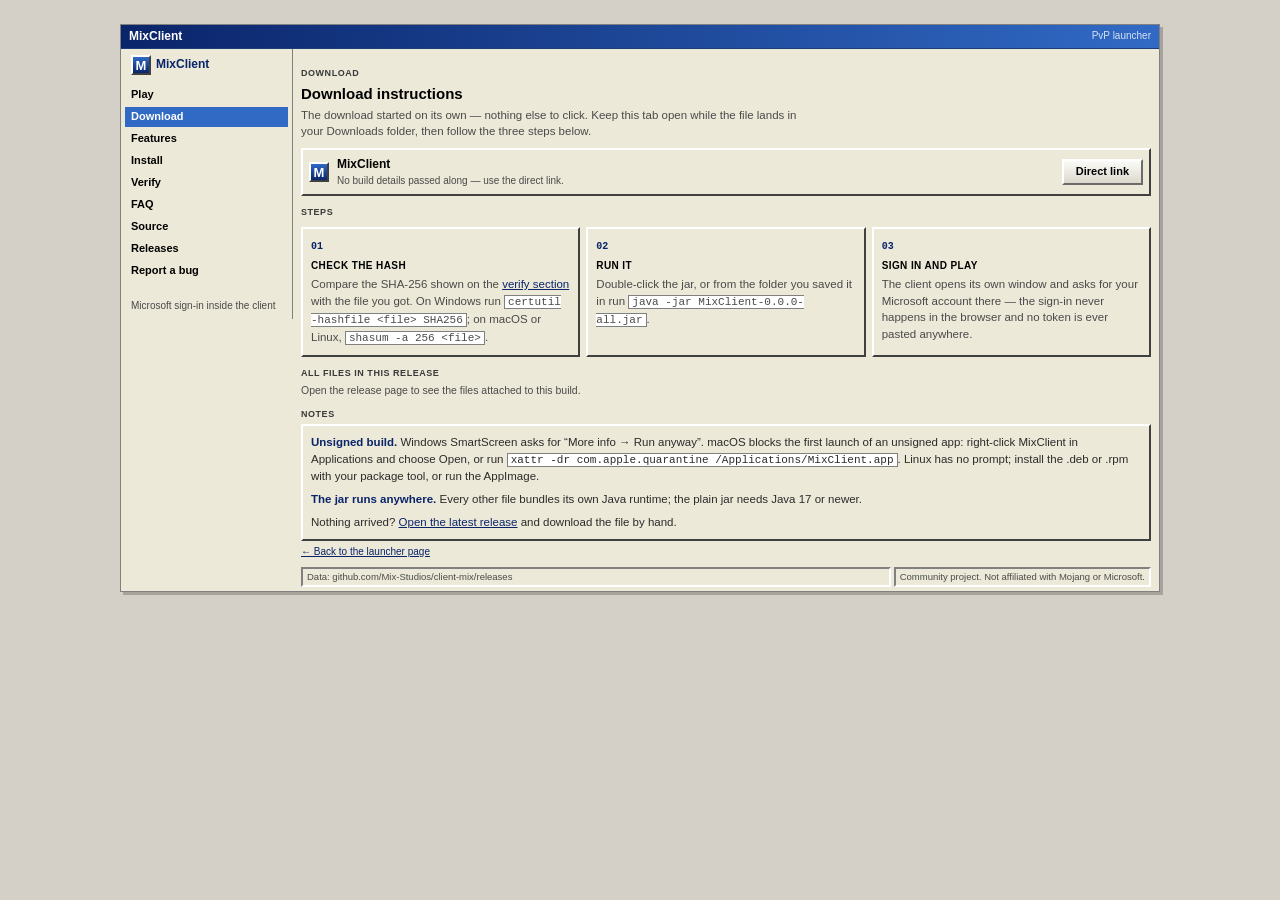
==== download.html @ 9d59a591 "Let Mac users choose Apple silicon or Intel before downloading. The two mac disk images were only di" ====
<!DOCTYPE html>
<html lang="en">
<head>
<meta charset="utf-8">
<meta name="viewport" content="width=device-width, initial-scale=1">
<title>Download instructions — Mix Client</title>
<meta name="description" content="What to do with the Mix Client download: check the SHA-256, run the installer or jar, and sign in with Microsoft inside the client.">
<meta name="theme-color" content="#0A246A">
<link rel="icon" href="data:image/svg+xml,%3Csvg xmlns='http://www.w3.org/2000/svg' viewBox='0 0 32 32'%3E%3Cdefs%3E%3ClinearGradient id='g' x1='0' y1='0' x2='0' y2='1'%3E%3Cstop offset='0' stop-color='%23316AC5'/%3E%3Cstop offset='1' stop-color='%230A246A'/%3E%3C/linearGradient%3E%3C/defs%3E%3Crect width='32' height='32' fill='%23ECE9D8'/%3E%3Crect x='2' y='2' width='28' height='28' fill='url(%23g)'/%3E%3Ctext x='16' y='23' font-family='Tahoma,Verdana,sans-serif' font-size='18' font-weight='bold' fill='%23fff' text-anchor='middle'%3EM%3C/text%3E%3C/svg%3E">
<link rel="stylesheet" href="styles.css">
</head>
<body>

<div class="app" id="top">

  <div class="titlebar">
    <span class="titlebar-title" data-titlebar-title>MixClient</span>
    <span class="titlebar-hint">PvP launcher</span>
  </div>

  <div class="body">

    <aside class="sidebar">
      <a class="brand" href="index.html">
        <span class="logo" aria-hidden="true">M</span>
        <span class="brand-name">MixClient</span>
      </a>

      <nav class="nav" aria-label="Main">
        <a class="nav-item" href="index.html#play">Play</a>
        <a class="nav-item is-active" href="download.html">Download</a>
        <a class="nav-item" href="index.html#features">Features</a>
        <a class="nav-item" href="index.html#install">Install</a>
        <a class="nav-item" href="index.html#verify">Verify</a>
        <a class="nav-item" href="index.html#faq">FAQ</a>
        <a class="nav-item" href="https://github.com/Mix-Studios/Mix-Client" target="_blank" rel="noopener">Source</a>
        <a class="nav-item" href="https://github.com/Mix-Studios/client-mix/releases" target="_blank" rel="noopener">Releases</a>
        <a class="nav-item" href="https://github.com/Mix-Studios/Mix-Client/issues" target="_blank" rel="noopener">Report a bug</a>
      </nav>

      <div class="sidebar-foot">
        <span>Microsoft sign-in inside the client</span>
        <span data-sidebar-version></span>
      </div>
    </aside>

    <main class="content">

      <section class="section section--first">
        <p class="group-label">DOWNLOAD</p>
        <h1 class="section-title">Download instructions</h1>
        <p class="section-sub">
          The download started on its own — nothing else to click. Keep this tab open while the file lands in your
          Downloads folder, then follow the three steps below.
        </p>

        <div class="build-card">
          <span class="logo logo--sm" aria-hidden="true">M</span>
          <div class="build-info">
            <span class="build-head">
              <span class="build-name" data-file>MixClient</span>
              <span class="build-kind" data-build-kind hidden>RELEASE BUILD</span>
            </span>
            <span class="build-detail" data-detail>Starting the transfer…</span>
          </div>
          <a class="btn" data-direct href="https://github.com/Mix-Studios/client-mix/releases/latest"
             target="_blank" rel="noopener">Direct link</a>
        </div>

        <div class="mac-choice" data-mac-switch hidden>
          <p class="group-label">WHICH MAC?</p>
          <div class="seg" data-mac-buttons></div>
          <p class="play-note">Apple silicon is M1 and later; older Macs take the Intel build.</p>
        </div>

        <p class="group-label">STEPS</p>
        <div class="steps">
          <div class="step">
            <span class="step-num">01</span>
            <h3>CHECK THE HASH</h3>
            <p>
              Compare the SHA-256 shown on the <a href="index.html#verify">verify section</a> with the file you got.
              On Windows run <code class="inline-code">certutil -hashfile &lt;file&gt; SHA256</code>; on macOS or
              Linux, <code class="inline-code">shasum -a 256 &lt;file&gt;</code>.
            </p>
          </div>
          <div class="step">
            <span class="step-num">02</span>
            <h3>RUN IT</h3>
            <p data-run>Double-click the jar, or from the folder you saved it in run
              <code class="inline-code">java -jar <span data-cmd>MixClient-0.0.0-all.jar</span></code>.</p>
          </div>
          <div class="step">
            <span class="step-num">03</span>
            <h3>SIGN IN AND PLAY</h3>
            <p>
              The client opens its own window and asks for your Microsoft account there — the sign-in never happens
              in the browser and no token is ever pasted anywhere.
            </p>
          </div>
        </div>

        <p class="group-label">ALL FILES IN THIS RELEASE</p>
        <div class="platforms" data-files></div>

        <p class="group-label">NOTES</p>
        <div class="notice">
          <p><strong>Unsigned build.</strong> Windows SmartScreen asks for “More info → Run anyway”. macOS blocks the
            first launch of an unsigned app: right-click MixClient in Applications and choose Open, or run
            <code class="inline-code">xattr -dr com.apple.quarantine /Applications/MixClient.app</code>. Linux has no
            prompt; install the .deb or .rpm with your package tool, or run the AppImage.</p>
          <p><strong>The jar runs anywhere.</strong> Every other file bundles its own Java runtime; the plain jar
            needs Java 17 or newer.</p>
          <p>Nothing arrived? <a data-direct href="https://github.com/Mix-Studios/client-mix/releases/latest"
             target="_blank" rel="noopener">Open the latest release</a> and download the file by hand.</p>
        </div>

        <p class="play-note"><a href="index.html#play">← Back to the launcher page</a></p>
      </section>

      <div class="statusbar">
        <span class="statusbar-panel">Data: github.com/Mix-Studios/client-mix/releases</span>
        <span class="statusbar-panel statusbar-panel--end">Community project. Not affiliated with Mojang or Microsoft.</span>
      </div>
    </main>
  </div>
</div>

<script>
  // The download page is static; the play screen passes the resolved file, the
  // release kind and every platform file in the query string.
  (() => {
    const RELEASES_REPO = "Mix-Studios/client-mix";

    const LABELS = {
      windows: ["WINDOWS", "Windows 10 / 11 installer"],
      "mac-arm": ["MACOS · APPLE SILICON", "M-series Macs"],
      "mac-intel": ["MACOS · INTEL", "Intel Macs"],
      linux: ["LINUX", "DEB, RPM or AppImage"],
      jar: ["ANY OS · JAR", "Needs Java 17 or newer"],
    };

    const params = new URLSearchParams(window.location.search);
    const file = params.get("file");
    const size = Number(params.get("size") || 0);
    const version = params.get("version");
    const tag = params.get("tag");
    const kind = params.get("kind");
    const platform = params.get("platform");
    const files = params.get("files");

    const fileEl = document.querySelector("[data-file]");
    const detailEl = document.querySelector("[data-detail]");
    const cmdEl = document.querySelector("[data-cmd]");
    const runEl = document.querySelector("[data-run]");
    const kindEl = document.querySelector("[data-build-kind]");
    const filesEl = document.querySelector("[data-files]");

    const escapeHtml = (value) => String(value == null ? "" : value).replace(/[&<>"']/g, (ch) => ({
      "&": "&amp;", "<": "&lt;", ">": "&gt;", '"': "&quot;", "'": "&#39;",
    }[ch]));

    const sizeText = (bytes) => {
      if (!bytes || bytes < 0) return "";
      const mb = bytes / (1024 * 1024);
      return mb >= 1024 ? `${(mb / 1024).toFixed(1)} GB` : `${mb < 10 ? mb.toFixed(1) : Math.round(mb)} MB`;
    };

    const assetUrl = (name) => tag
      ? `https://github.com/${RELEASES_REPO}/releases/download/${encodeURIComponent(tag)}/${encodeURIComponent(name)}`
      : `https://github.com/${RELEASES_REPO}/releases/latest`;

    // The title bar and sidebar footer name the release this download belongs to.
    const bareVersion = version ? String(version).replace(/^v/i, "") : "";
    const titlebarEl = document.querySelector("[data-titlebar-title]");
    const sidebarVersionEl = document.querySelector("[data-sidebar-version]");
    if (titlebarEl) titlebarEl.textContent = bareVersion ? `MixClient ${bareVersion}` : "MixClient";
    if (sidebarVersionEl) {
      const tag = version ? String(version) : "";
      sidebarVersionEl.textContent = /^v/i.test(tag) ? tag : (/^\d/.test(tag) ? `v${tag}` : tag);
    }

    if (kindEl && (kind === "test" || kind === "release")) {
      kindEl.hidden = false;
      kindEl.dataset.kind = kind;
      kindEl.textContent = kind === "test" ? "TEST BUILD" : "RELEASE BUILD";
    }

    const macSwitchEl = document.querySelector("[data-mac-switch]");
    const macButtonsEl = document.querySelector("[data-mac-buttons]");
    const ARCH_LABELS = { "mac-arm": "APPLE SILICON", "mac-intel": "INTEL" };

    // Every platform file in the same release, with the picked one highlighted.
    const entries = String(files || "")
      .split("|")
      .map((part) => part.split(":"))
      .filter((parts) => parts.length === 3 && parts[2])
      .map(([id, bytes, name]) => ({ id, size: Number(bytes) || 0, name }));

    let current = file ? { id: platform, size, name: file } : null;

    // Step 02 has to match what was actually downloaded.
    function setRunHint(name) {
      if (!runEl) return;

      if (/\.jar$/i.test(name)) {
        runEl.innerHTML = "Double-click the jar, or from the folder you saved it in run " +
          `<code class="inline-code">java -jar ${escapeHtml(name)}</code>.`;
      } else if (/\.(msi|exe)$/i.test(name)) {
        runEl.textContent = "Open the installer and let it finish. Windows SmartScreen asks for More info → Run anyway the first time.";
      } else if (/\.dmg$/i.test(name)) {
        runEl.textContent = "Open the disk image and drag MixClient to Applications. The first launch is blocked because the app is unsigned: right-click it in Applications and choose Open.";
      } else if (/\.(deb|rpm)$/i.test(name)) {
        runEl.textContent = "Install it with your package tool — `sudo apt install ./<file>` on Debian/Ubuntu, `sudo dnf install <file>` on Fedora — or double-click it in your file manager.";
      } else if (/\.appimage$/i.test(name)) {
        runEl.textContent = "Make it executable (chmod +x <file>), then run it.";
      }
    }

    function highlightCards() {
      document.querySelectorAll("[data-files] .platform").forEach((card) => {
        card.classList.toggle("is-current", Boolean(current) && card.dataset.arch === current.id);
      });
    }

    function applyFile(entry) {
      if (!entry) return;
      current = entry;

      const parts = [version, entry.size > 0 ? sizeText(entry.size) : "", "in your Downloads folder"];
      if (fileEl) fileEl.textContent = entry.name;
      if (detailEl) detailEl.textContent = parts.filter(Boolean).join(" · ");
      if (cmdEl) cmdEl.textContent = entry.name;

      document.querySelectorAll("[data-direct]").forEach((el) => {
        el.href = assetUrl(entry.name);
        el.title = `Release file · ${entry.name}`;
      });

      setRunHint(entry.name);
      highlightCards();
      renderMacSwitch();
    }

    // Macs ship one disk image per architecture, so the page offers the choice
    // instead of guessing; picking one also starts that download.
    function renderMacSwitch() {
      if (!macSwitchEl || !macButtonsEl) return;

      const mac = entries.filter((entry) => entry.id === "mac-arm" || entry.id === "mac-intel");
      const onMac = Boolean(current && current.id && current.id.indexOf("mac-") === 0);

      if (!onMac || mac.length < 2) {
        macSwitchEl.hidden = true;
        macButtonsEl.textContent = "";
        return;
      }

      macSwitchEl.hidden = false;
      macButtonsEl.textContent = "";

      mac.forEach((entry) => {
        const chosen = current.id === entry.id;
        const btn = document.createElement("button");
        btn.type = "button";
        btn.className = "btn" + (chosen ? " is-current" : "");
        btn.dataset.arch = entry.id;
        btn.setAttribute("aria-pressed", String(chosen));
        btn.title = entry.name;
        btn.textContent = `${ARCH_LABELS[entry.id]} · ${sizeText(entry.size) || "size unknown"}`;

        btn.addEventListener("click", () => {
          applyFile(entry);
          if (chosen) return;

          const link = document.createElement("a");
          link.href = assetUrl(entry.name);
          link.rel = "noopener";
          link.style.display = "none";
          document.body.appendChild(link);
          link.click();
          link.remove();
        });

        macButtonsEl.appendChild(btn);
      });
    }

    if (filesEl) {
      if (!entries.length) {
        const empty = document.createElement("p");
        empty.className = "platforms-empty";
        empty.textContent = "Open the release page to see the files attached to this build.";
        filesEl.appendChild(empty);
      }

      entries.forEach((entry) => {
        const [label, note] = LABELS[entry.id] || [entry.id.toUpperCase(), ""];
        const card = document.createElement("a");
        card.className = "platform";
        card.dataset.arch = entry.id;
        card.href = assetUrl(entry.name);
        card.title = `${entry.name}${entry.size ? ` · ${sizeText(entry.size)}` : ""}`;
        card.innerHTML =
          `<span class="platform-name">${escapeHtml(label)}</span>` +
          `<span class="platform-meta">${escapeHtml(note)}</span>` +
          `<span class="platform-file">${escapeHtml(entry.name)}` +
          `${entry.size ? ` · ${escapeHtml(sizeText(entry.size))}` : ""}</span>`;
        filesEl.appendChild(card);
      });
    }

    if (current) {
      applyFile(current);
    } else if (detailEl) {
      detailEl.textContent = "No build details passed along — use the direct link.";
    }
    renderMacSwitch();
  })();
</script>

</body>
</html>
---- styles.css ----
/* MixClient site, styled as the launcher itself: 2007 Windows, grey faces,
   hard 2px bevels, Tahoma at 11px, square corners. Palette and metrics come
   from Launcher/src/main/java/com/mixclient/launcher/ui/Theme.java. */

:root {
  --bg: #D4D0C8;          /* desktop / window grey */
  --surface: #ECE9D8;     /* dialog face */
  --field: #FFFFFF;       /* text fields, sunken */
  --border: #808080;
  --text: #000000;
  --muted: #4A4A4A;
  --accent: #316AC5;
  --accent-dark: #1C3C78;
  --accent-2: #0A246A;
  --success: #007A00;
  --error: #CC0000;
  --track: #B8B4A8;
  --highlight: #FFFFFF;
  --shadow: #404040;
  --font: Tahoma, "MS Sans Serif", Verdana, Geneva, sans-serif;
  --mono: "Courier New", Courier, "Lucida Console", monospace;
}

* { box-sizing: border-box; }

html { scroll-behavior: smooth; }

body {
  margin: 0;
  background: var(--bg);
  color: var(--text);
  font-family: var(--font);
  font-size: 12px;
  line-height: 1.45;
  -webkit-font-smoothing: antialiased;
}

a { color: var(--accent-2); }
a:hover { color: var(--accent); }
img { max-width: 100%; display: block; }
code, pre { font-family: var(--mono); }

:focus-visible { outline: 1px dotted #000; outline-offset: 1px; }

/* ---------- window ---------- */

.app {
  max-width: 1040px;
  margin: 24px auto 32px;
  background: var(--surface);
  border: 1px solid var(--border);
  box-shadow: 3px 3px 0 rgba(0, 0, 0, 0.22);
}

.titlebar {
  display: flex;
  align-items: center;
  justify-content: space-between;
  gap: 12px;
  height: 24px;
  padding: 0 8px;
  background: linear-gradient(90deg, var(--accent-2), var(--accent));
  border-bottom: 1px solid var(--accent-dark);
  color: #fff;
  font-size: 12px;
  font-weight: bold;
}

.titlebar-hint { color: #D8E2F5; font-size: 10px; font-weight: normal; }

.body {
  display: grid;
  grid-template-columns: 172px minmax(0, 1fr);
  align-items: start;
}

/* ---------- sidebar ---------- */

.sidebar {
  position: sticky;
  top: 0;
  align-self: start;
  display: flex;
  flex-direction: column;
  gap: 2px;
  max-height: 100vh;
  padding: 6px 4px;
  overflow-y: auto;
  background: var(--surface);
  border-right: 1px solid var(--border);
}

.brand {
  display: flex;
  align-items: center;
  gap: 5px;
  padding: 0 6px 8px;
  text-decoration: none;
}
.brand:hover { color: inherit; }

.logo {
  display: grid;
  place-items: center;
  width: 20px;
  height: 20px;
  flex: none;
  background: linear-gradient(var(--accent), var(--accent-2));
  border: 2px solid;
  border-color: var(--highlight) var(--shadow) var(--shadow) var(--highlight);
  color: #fff;
  font-size: 13px;
  font-weight: bold;
  line-height: 1;
}
.logo--sm { width: 20px; height: 20px; }
.logo--lg { width: 26px; height: 26px; font-size: 16px; }

.brand-name { color: var(--accent-2); font-size: 12px; font-weight: bold; }

.nav { display: flex; flex-direction: column; gap: 2px; }

.nav-item {
  display: block;
  padding: 2px 6px;
  color: var(--text);
  font-size: 11px;
  font-weight: bold;
  text-decoration: none;
  cursor: pointer;
}
.nav-item:hover { background: #F7F5EC; color: var(--text); }
.nav-item.is-active { background: var(--accent); color: #fff; }

.sidebar-foot {
  margin-top: 10px;
  padding: 6px 6px 0;
  color: var(--muted);
  font-size: 10px;
  line-height: 1.5;
}
.sidebar-foot span { display: block; }

/* ---------- content ---------- */

.content {
  min-width: 0;
  display: flex;
  flex-direction: column;
  padding: 8px 8px 4px;
}

.group-label {
  margin: 10px 0 3px;
  color: #3A3A3A;
  font-size: 9px;
  font-weight: bold;
  letter-spacing: 0.06em;
}

/* ---------- play screen ---------- */

.play-head { display: flex; align-items: center; gap: 6px; }

.play-title {
  margin: 0;
  color: var(--accent-2);
  font-size: 15px;
  font-weight: bold;
  letter-spacing: 0;
  line-height: 1.1;
}

.play-sub { margin: 0; color: var(--muted); font-size: 10px; }

.build-card {
  display: flex;
  align-items: center;
  gap: 8px;
  padding: 6px;
  background: var(--surface);
  border: 2px solid;
  border-color: var(--highlight) var(--shadow) var(--shadow) var(--highlight);
}

.build-info { flex: 1 1 auto; min-width: 0; display: flex; flex-direction: column; }
.build-head { display: flex; align-items: center; gap: 6px; flex-wrap: wrap; }
.build-name { font-size: 12px; font-weight: bold; }

/* TEST BUILD / RELEASE BUILD, from the release's pre-release flag or tag */
.build-kind {
  flex: none;
  padding: 0 4px;
  background: var(--field);
  border: 1px solid var(--border);
  color: var(--muted);
  font-size: 9px;
  font-weight: bold;
  letter-spacing: 0.05em;
  text-transform: uppercase;
}
.build-kind[hidden] { display: none; }
.build-kind[data-kind="release"] { background: #DDEBDD; border-color: #5C8C5C; color: #0B5C0B; }
.build-kind[data-kind="test"] { background: #F4E8C6; border-color: #A38B45; color: #6B4E00; }
.build-detail {
  color: var(--muted);
  font-size: 10px;
  overflow-wrap: anywhere;
}

.version-row { display: flex; align-items: center; gap: 4px; }

.field.combo {
  display: inline-flex;
  align-items: center;
  justify-content: space-between;
  gap: 6px;
  width: 180px;
  height: 22px;
  padding: 0 2px 0 4px;
  background: var(--field);
  border: 2px solid;
  border-color: var(--border) var(--highlight) var(--highlight) var(--border);
  color: var(--text);
  font-size: 11px;
  white-space: nowrap;
  overflow: hidden;
}
.field.combo[hidden] { display: none; }
.field.combo::after {
  content: "▾";
  display: grid;
  place-items: center;
  width: 15px;
  height: 16px;
  flex: none;
  background: linear-gradient(#F7F6F1, #DCD8CC);
  border: 2px solid;
  border-color: var(--highlight) #6B6B6B #6B6B6B var(--highlight);
  font-size: 9px;
  line-height: 1;
}

.status-line {
  margin: 6px 0 0;
  min-height: 14px;
  color: var(--muted);
  font-size: 10px;
}

.play-note { margin: 4px 0 0; color: var(--muted); font-size: 10px; }

/* Apple silicon / Intel choice, only shown on Macs when the release has both */
.mac-choice { margin-top: 8px; }
.mac-choice[hidden] { display: none; }

.seg { display: flex; flex-wrap: wrap; gap: 4px; }
.seg .btn.is-current {
  background: linear-gradient(var(--accent), var(--accent-dark));
  border-color: #7FA6DD var(--accent-2) var(--accent-2) #7FA6DD;
  color: #fff;
}
.seg .btn.is-current:hover { background: linear-gradient(#3F7AD4, #24509A); color: #fff; }

/* one card per platform file attached to the release */
.platforms {
  display: grid;
  grid-template-columns: repeat(auto-fit, minmax(190px, 1fr));
  gap: 6px;
}

.platform {
  display: flex;
  flex-direction: column;
  gap: 1px;
  padding: 6px 8px;
  background: var(--surface);
  border: 2px solid;
  border-color: var(--highlight) var(--shadow) var(--shadow) var(--highlight);
  text-decoration: none;
}
.platform:hover { background: #F7F5EC; color: var(--accent-2); }
.platform.is-current { background: #E9EEF8; border-color: var(--accent) var(--accent-dark) var(--accent-dark) var(--accent); }
.platform.is-current .platform-name::after { content: " · SELECTED"; }
.platform-name { color: var(--accent-2); font-size: 10px; font-weight: bold; letter-spacing: 0.04em; }
.platform-meta { color: var(--muted); font-size: 10px; }
.platform-file { color: #2B2B2B; font-family: var(--mono); font-size: 9.5px; overflow-wrap: anywhere; }
.platforms-empty { margin: 0; color: var(--muted); font-size: 10.5px; }

/* ---------- buttons ---------- */

.btn {
  display: inline-flex;
  align-items: center;
  justify-content: center;
  gap: 6px;
  min-height: 22px;
  padding: 3px 12px;
  background: linear-gradient(#FBFBF7, #DCD8CC);
  border: 2px solid;
  border-color: var(--highlight) #6B6B6B #6B6B6B var(--highlight);
  color: var(--text);
  font-family: var(--font);
  font-size: 11px;
  font-weight: bold;
  text-decoration: none;
  white-space: nowrap;
  cursor: pointer;
}
.btn:hover { background: linear-gradient(#FFFFFF, #E6E2D6); color: var(--text); }
.btn:active {
  background: #DCD8CC;
  border-color: #6B6B6B var(--highlight) var(--highlight) #6B6B6B;
}

.btn-primary {
  background: linear-gradient(var(--accent), var(--accent-dark));
  border-color: #7FA6DD var(--accent-2) var(--accent-2) #7FA6DD;
  color: #fff;
}
.btn-primary:hover { background: linear-gradient(#3F7AD4, #24509A); color: #fff; }
.btn-primary:active { background: var(--accent-dark); }

.btn-play {
  width: 100%;
  min-height: 32px;
  margin-top: 12px;
  font-size: 12px;
  letter-spacing: 0.02em;
  text-transform: uppercase;
}

.btn-primary--wide { padding: 5px 22px; font-size: 12px; }

.btn:disabled,
.btn[aria-disabled="true"] {
  background: linear-gradient(#E6E3DA, #D4D0C6);
  border-color: var(--highlight) #A8A8A8 #A8A8A8 var(--highlight);
  color: #8C8C8C;
  cursor: default;
}

/* The download buttons get an inset focus ring when a release is resolved. */
.btn-play[data-state="empty"] {
  background: linear-gradient(#E6E3DA, #D4D0C6);
  border-color: var(--highlight) #A8A8A8 #A8A8A8 var(--highlight);
  color: var(--muted);
}

/* ---------- highlight strip ---------- */

.highlights {
  display: grid;
  grid-template-columns: repeat(4, 1fr);
  gap: 6px;
  margin-top: 12px;
}

.highlight {
  display: flex;
  flex-direction: column;
  gap: 2px;
  padding: 6px 8px;
  background: var(--surface);
  border: 2px solid;
  border-color: var(--highlight) var(--shadow) var(--shadow) var(--highlight);
  text-decoration: none;
}
.highlight:hover { background: #F7F5EC; }
.highlight strong { font-size: 10px; font-weight: bold; letter-spacing: 0.04em; color: var(--accent-2); }
.highlight small { color: var(--muted); font-size: 10px; }

/* ---------- sections ---------- */

.section { margin-top: 16px; }
.section--first { margin-top: 0; }

.section-title {
  margin: 0;
  font-size: 15px;
  font-weight: bold;
  color: var(--text);
}

.section-sub { margin: 2px 0 8px; max-width: 78ch; color: var(--muted); font-size: 11.5px; }

.inline-code {
  padding: 0 3px;
  background: var(--field);
  border: 1px solid var(--border);
  font-size: 11px;
}

.grid-3 {
  display: grid;
  grid-template-columns: repeat(3, 1fr);
  gap: 6px;
}

.card {
  padding: 8px;
  background: var(--surface);
  border: 2px solid;
  border-color: var(--highlight) var(--shadow) var(--shadow) var(--highlight);
}
.card h3 {
  margin: 0 0 4px;
  color: var(--accent-2);
  font-size: 10px;
  font-weight: bold;
  letter-spacing: 0.04em;
}
.card p { margin: 0; font-size: 11.5px; color: #2B2B2B; }

/* ---------- steps ---------- */

.steps {
  display: grid;
  grid-template-columns: repeat(3, 1fr);
  gap: 6px;
  margin-top: 8px;
}

.step {
  padding: 8px;
  background: var(--surface);
  border: 2px solid;
  border-color: var(--highlight) var(--shadow) var(--shadow) var(--highlight);
}
.step-num { color: var(--accent-2); font-family: var(--mono); font-size: 10px; font-weight: bold; }
.step h3 { margin: 4px 0 3px; font-size: 10px; font-weight: bold; letter-spacing: 0.04em; }
.step p { margin: 0; color: var(--muted); font-size: 11.5px; }

/* ---------- verify ---------- */

.verify {
  display: grid;
  grid-template-columns: 1.15fr 1fr;
  gap: 6px;
  align-items: start;
}

.verify-card {
  padding: 8px;
  background: var(--surface);
  border: 2px solid;
  border-color: var(--highlight) var(--shadow) var(--shadow) var(--highlight);
}

.verify-label {
  display: block;
  color: #3A3A3A;
  font-size: 9px;
  font-weight: bold;
  letter-spacing: 0.06em;
  text-transform: uppercase;
}
.verify-sep { padding: 0 6px; color: var(--muted); }

.verify-hash-row { display: flex; align-items: flex-start; gap: 4px; margin: 4px 0 6px; }

.verify-hash {
  flex: 1 1 auto;
  min-height: 22px;
  padding: 3px 4px;
  background: var(--field);
  border: 2px solid;
  border-color: var(--border) var(--highlight) var(--highlight) var(--border);
  color: var(--text);
  font-size: 11px;
  line-height: 1.35;
  word-break: break-all;
  -webkit-user-select: all;
  user-select: all;
}
.verify-hash[data-state="missing"] { color: var(--muted); }

.verify-copy { flex: none; }

.verify-link { display: inline-block; font-size: 10.5px; }

.verify-cmds {
  padding: 8px;
  background: var(--surface);
  border: 2px solid;
  border-color: var(--highlight) var(--shadow) var(--shadow) var(--highlight);
}
.verify-cmds h3 { margin: 0 0 3px; color: var(--accent-2); font-size: 10px; font-weight: bold; letter-spacing: 0.04em; }
.verify-cmds > p { margin: 0; color: var(--muted); font-size: 11px; }

.verify-os {
  margin: 8px 0 2px !important;
  color: #3A3A3A !important;
  font-size: 9px !important;
  font-weight: bold;
  letter-spacing: 0.06em;
  text-transform: uppercase;
}

.verify-cmds pre {
  margin: 0;
  padding: 3px 4px;
  overflow-x: auto;
  background: var(--field);
  border: 2px solid;
  border-color: var(--border) var(--highlight) var(--highlight) var(--border);
}
.verify-cmds code { font-size: 11px; color: #1A1A1A; white-space: pre; }

/* ---------- faq ---------- */

.faq { margin-top: 8px; border-top: 1px solid var(--track); }

.faq details { border-bottom: 1px solid var(--track); }

.faq summary {
  position: relative;
  padding: 5px 24px 5px 6px;
  font-size: 11.5px;
  font-weight: bold;
  cursor: pointer;
  list-style: none;
}
.faq summary:hover { background: #F7F5EC; }
.faq summary::-webkit-details-marker { display: none; }
.faq summary::after {
  content: "+";
  position: absolute;
  right: 6px;
  top: 50%;
  transform: translateY(-50%);
  color: var(--accent-2);
  font-size: 12px;
}
.faq details[open] summary::after { content: "–"; }
.faq p { margin: 0; padding: 0 6px 8px; max-width: 78ch; color: var(--muted); font-size: 11.5px; }

/* ---------- cta ---------- */

.cta {
  margin-top: 16px;
  padding: 10px;
  text-align: center;
  background: var(--surface);
  border: 2px solid;
  border-color: var(--highlight) var(--shadow) var(--shadow) var(--highlight);
}
.cta h2 { margin: 0; font-size: 15px; font-weight: bold; }
.cta p { margin: 2px 0 8px; color: var(--muted); font-size: 11.5px; }

/* ---------- notice ---------- */

.notice {
  padding: 8px;
  background: var(--surface);
  border: 2px solid;
  border-color: var(--highlight) var(--shadow) var(--shadow) var(--highlight);
}
.notice p { margin: 0 0 6px; font-size: 11.5px; color: #2B2B2B; }
.notice p:last-child { margin-bottom: 0; }
.notice strong { color: var(--accent-2); }

/* ---------- status bar ---------- */

.statusbar {
  display: flex;
  gap: 3px;
  margin: 8px 0 0;
}

.statusbar-panel {
  flex: 1 1 auto;
  padding: 1px 4px;
  overflow: hidden;
  background: var(--surface);
  border: 2px solid;
  border-color: var(--border) var(--highlight) var(--highlight) var(--border);
  color: var(--muted);
  font-size: 9.5px;
  text-overflow: ellipsis;
  white-space: nowrap;
}
.statusbar-panel--end { flex: 0 1 auto; }

/* ---------- responsive ---------- */

@media (max-width: 900px) {
  .body { grid-template-columns: 1fr; }
  .sidebar {
    position: static;
    max-height: none;
    border-right: 0;
    border-bottom: 1px solid var(--border);
  }
  .nav { flex-direction: row; flex-wrap: wrap; }
  .grid-3, .steps { grid-template-columns: 1fr; }
  .highlights { grid-template-columns: 1fr 1fr; }
  .verify { grid-template-columns: 1fr; }
}

@media (max-width: 620px) {
  .app { margin: 0; border-left: 0; border-right: 0; box-shadow: none; }
  .content { padding: 8px; }
  .field.combo { width: 100%; }
  .version-row { flex-wrap: wrap; }
  .statusbar { flex-direction: column; }
  .statusbar-panel { white-space: normal; }
}
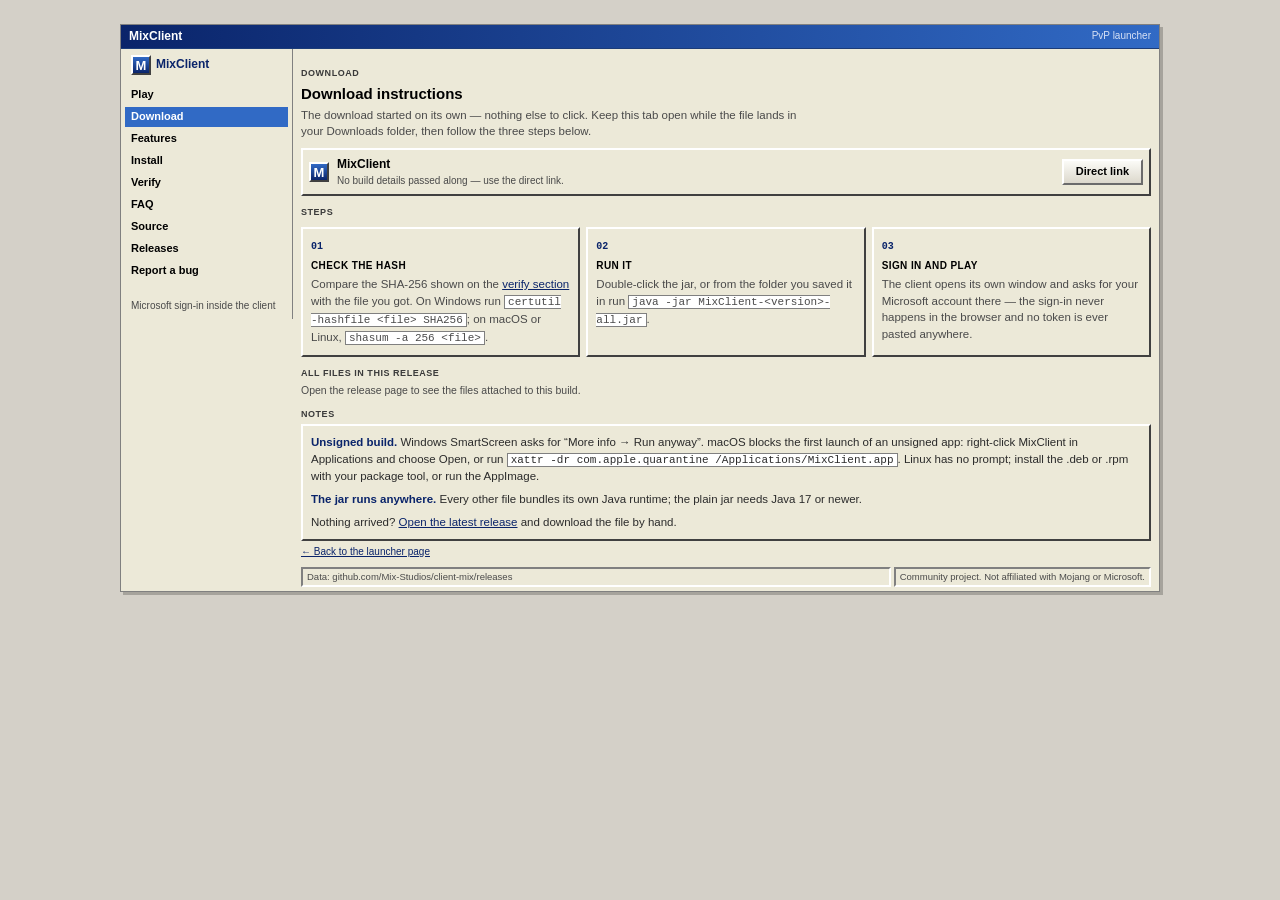
==== commit bb85e527: "Drop the last hardcoded version from the download page markup. The title bar and sidebar footer alre" ====
--- a/download.html
+++ b/download.html
@@ -88,7 +88,7 @@
             <span class="step-num">02</span>
             <h3>RUN IT</h3>
             <p data-run>Double-click the jar, or from the folder you saved it in run
-              <code class="inline-code">java -jar <span data-cmd>MixClient-0.0.0-all.jar</span></code>.</p>
+              <code class="inline-code">java -jar <span data-cmd>MixClient-&lt;version&gt;-all.jar</span></code>.</p>
           </div>
           <div class="step">
             <span class="step-num">03</span>
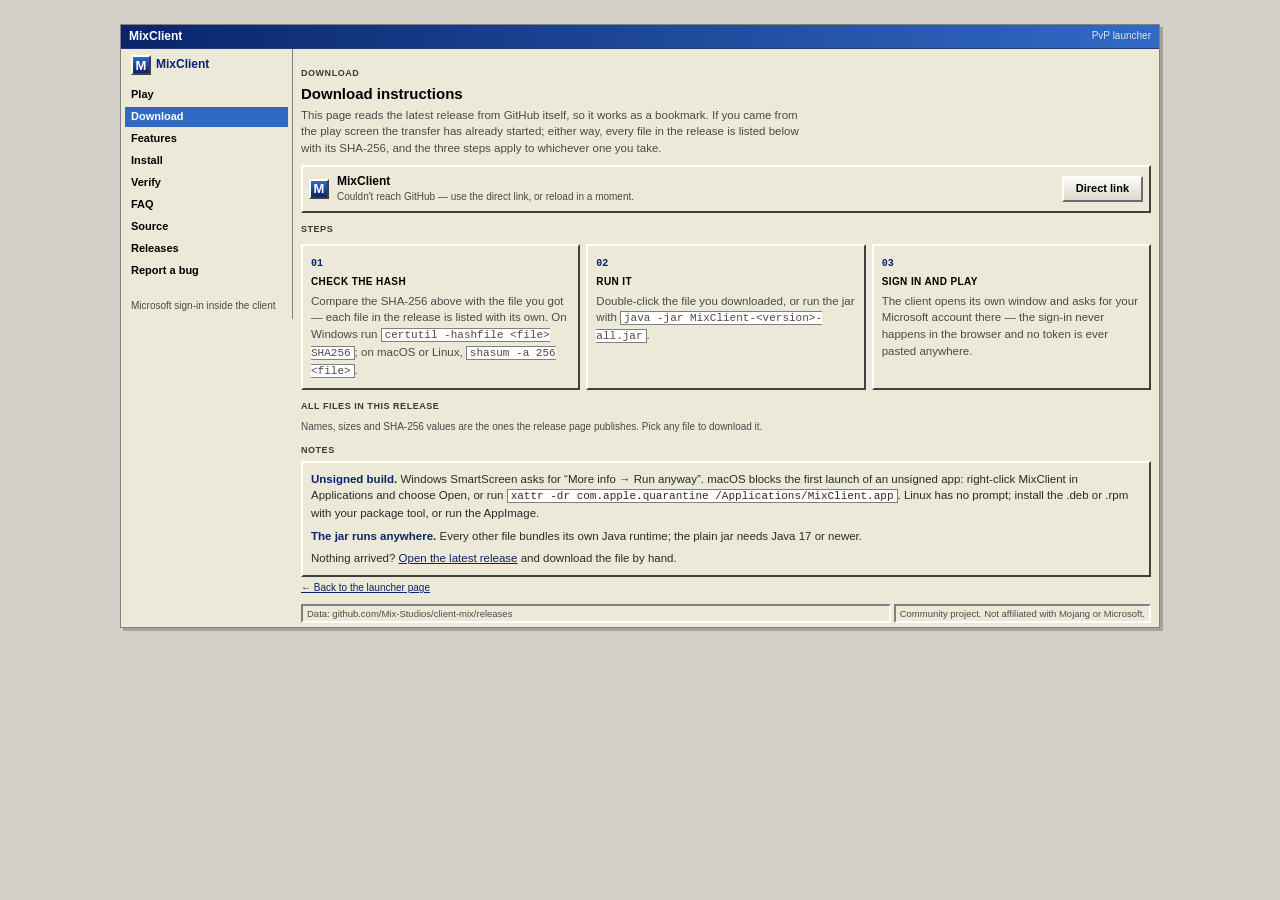
==== commit 7b085c82: "Resolve the release on the instructions page instead of the query string. download.html now reads th" ====
--- a/download.html
+++ b/download.html
@@ -7,6 +7,7 @@
 <meta name="description" content="What to do with the Mix Client download: check the SHA-256, run the installer or jar, and sign in with Microsoft inside the client.">
 <meta name="theme-color" content="#0A246A">
 <link rel="icon" href="data:image/svg+xml,%3Csvg xmlns='http://www.w3.org/2000/svg' viewBox='0 0 32 32'%3E%3Cdefs%3E%3ClinearGradient id='g' x1='0' y1='0' x2='0' y2='1'%3E%3Cstop offset='0' stop-color='%23316AC5'/%3E%3Cstop offset='1' stop-color='%230A246A'/%3E%3C/linearGradient%3E%3C/defs%3E%3Crect width='32' height='32' fill='%23ECE9D8'/%3E%3Crect x='2' y='2' width='28' height='28' fill='url(%23g)'/%3E%3Ctext x='16' y='23' font-family='Tahoma,Verdana,sans-serif' font-size='18' font-weight='bold' fill='%23fff' text-anchor='middle'%3EM%3C/text%3E%3C/svg%3E">
+<link rel="preconnect" href="https://api.github.com">
 <link rel="stylesheet" href="styles.css">
 </head>
 <body>
@@ -50,8 +51,9 @@
         <p class="group-label">DOWNLOAD</p>
         <h1 class="section-title">Download instructions</h1>
         <p class="section-sub">
-          The download started on its own — nothing else to click. Keep this tab open while the file lands in your
-          Downloads folder, then follow the three steps below.
+          This page reads the latest release from GitHub itself, so it works as a bookmark. If you came from the play
+          screen the transfer has already started; either way, every file in the release is listed below with its
+          SHA-256, and the three steps apply to whichever one you take.
         </p>
 
         <div class="build-card">
@@ -61,7 +63,8 @@
               <span class="build-name" data-file>MixClient</span>
               <span class="build-kind" data-build-kind hidden>RELEASE BUILD</span>
             </span>
-            <span class="build-detail" data-detail>Starting the transfer…</span>
+            <span class="build-detail" data-detail>Reading the latest release…</span>
+            <span class="build-hash" data-file-hash hidden></span>
           </div>
           <a class="btn" data-direct href="https://github.com/Mix-Studios/client-mix/releases/latest"
              target="_blank" rel="noopener">Direct link</a>
@@ -79,7 +82,7 @@
             <span class="step-num">01</span>
             <h3>CHECK THE HASH</h3>
             <p>
-              Compare the SHA-256 shown on the <a href="index.html#verify">verify section</a> with the file you got.
+              Compare the SHA-256 above with the file you got — each file in the release is listed with its own.
               On Windows run <code class="inline-code">certutil -hashfile &lt;file&gt; SHA256</code>; on macOS or
               Linux, <code class="inline-code">shasum -a 256 &lt;file&gt;</code>.
             </p>
@@ -87,7 +90,7 @@
           <div class="step">
             <span class="step-num">02</span>
             <h3>RUN IT</h3>
-            <p data-run>Double-click the jar, or from the folder you saved it in run
+            <p data-run>Double-click the file you downloaded, or run the jar with
               <code class="inline-code">java -jar <span data-cmd>MixClient-&lt;version&gt;-all.jar</span></code>.</p>
           </div>
           <div class="step">
@@ -102,6 +105,9 @@
 
         <p class="group-label">ALL FILES IN THIS RELEASE</p>
         <div class="platforms" data-files></div>
+        <p class="play-note">
+          Names, sizes and SHA-256 values are the ones the release page publishes. Pick any file to download it.
+        </p>
 
         <p class="group-label">NOTES</p>
         <div class="notice">
@@ -126,78 +132,67 @@
   </div>
 </div>
 
+<script src="release.js"></script>
 <script>
-  // The download page is static; the play screen passes the resolved file, the
-  // release kind and every platform file in the query string.
+  // This page reads the release page itself, so a shared or bookmarked link
+  // shows the real version, every file and every hash. Query params are only a
+  // hint about which file the play screen just handed to the browser.
   (() => {
-    const RELEASES_REPO = "Mix-Studios/client-mix";
-
-    const LABELS = {
-      windows: ["WINDOWS", "Windows 10 / 11 installer"],
-      "mac-arm": ["MACOS · APPLE SILICON", "M-series Macs"],
-      "mac-intel": ["MACOS · INTEL", "Intel Macs"],
-      linux: ["LINUX", "DEB, RPM or AppImage"],
-      jar: ["ANY OS · JAR", "Needs Java 17 or newer"],
-    };
+    const R = window.MixRelease;
+    if (!R) return;
+
+    const {
+      TARGETS, detectOS, buildKind, versionOf, picksFor, primaryPick, formatSize,
+      escapeHtml, digestOf, assetUrl, readCache, writeCache, resolveRelease,
+    } = R;
+
+    const ARCH_LABELS = { "mac-arm": "APPLE SILICON", "mac-intel": "INTEL" };
+    const OS = detectOS();
 
     const params = new URLSearchParams(window.location.search);
-    const file = params.get("file");
-    const size = Number(params.get("size") || 0);
-    const version = params.get("version");
-    const tag = params.get("tag");
-    const kind = params.get("kind");
-    const platform = params.get("platform");
-    const files = params.get("files");
+    const wantedFile = params.get("file");
+    const wantedPlatform = params.get("platform");
+    const wantedSize = Number(params.get("size") || 0);
+    const hintVersion = params.get("version");
+    const hintTag = params.get("tag");
+    const hintKind = params.get("kind");
 
     const fileEl = document.querySelector("[data-file]");
     const detailEl = document.querySelector("[data-detail]");
+    const hashEl = document.querySelector("[data-file-hash]");
     const cmdEl = document.querySelector("[data-cmd]");
     const runEl = document.querySelector("[data-run]");
     const kindEl = document.querySelector("[data-build-kind]");
     const filesEl = document.querySelector("[data-files]");
-
-    const escapeHtml = (value) => String(value == null ? "" : value).replace(/[&<>"']/g, (ch) => ({
-      "&": "&amp;", "<": "&lt;", ">": "&gt;", '"': "&quot;", "'": "&#39;",
-    }[ch]));
-
-    const sizeText = (bytes) => {
-      if (!bytes || bytes < 0) return "";
-      const mb = bytes / (1024 * 1024);
-      return mb >= 1024 ? `${(mb / 1024).toFixed(1)} GB` : `${mb < 10 ? mb.toFixed(1) : Math.round(mb)} MB`;
-    };
-
-    const assetUrl = (name) => tag
-      ? `https://github.com/${RELEASES_REPO}/releases/download/${encodeURIComponent(tag)}/${encodeURIComponent(name)}`
-      : `https://github.com/${RELEASES_REPO}/releases/latest`;
-
-    // The title bar and sidebar footer name the release this download belongs to.
-    const bareVersion = version ? String(version).replace(/^v/i, "") : "";
+    const macSwitchEl = document.querySelector("[data-mac-switch]");
+    const macButtonsEl = document.querySelector("[data-mac-buttons]");
     const titlebarEl = document.querySelector("[data-titlebar-title]");
     const sidebarVersionEl = document.querySelector("[data-sidebar-version]");
-    if (titlebarEl) titlebarEl.textContent = bareVersion ? `MixClient ${bareVersion}` : "MixClient";
-    if (sidebarVersionEl) {
-      const tag = version ? String(version) : "";
-      sidebarVersionEl.textContent = /^v/i.test(tag) ? tag : (/^\d/.test(tag) ? `v${tag}` : tag);
-    }
-
-    if (kindEl && (kind === "test" || kind === "release")) {
+
+    const state = { release: null, tag: hintTag || "", picks: [], current: null };
+
+    const targetById = (id) => TARGETS.find((target) => target.id === id) || null;
+
+    function setChrome(version) {
+      const bare = version ? String(version).replace(/^v/i, "") : "";
+      if (titlebarEl) titlebarEl.textContent = bare ? `MixClient ${bare}` : "MixClient";
+      if (sidebarVersionEl) {
+        const tag = version ? String(version) : "";
+        sidebarVersionEl.textContent = /^v/i.test(tag) ? tag : (/^\d/.test(tag) ? `v${tag}` : tag);
+      }
+    }
+
+    function setKind(kind) {
+      if (!kindEl) return;
+      if (!kind) {
+        kindEl.hidden = true;
+        kindEl.removeAttribute("data-kind");
+        return;
+      }
       kindEl.hidden = false;
-      kindEl.dataset.kind = kind;
-      kindEl.textContent = kind === "test" ? "TEST BUILD" : "RELEASE BUILD";
-    }
-
-    const macSwitchEl = document.querySelector("[data-mac-switch]");
-    const macButtonsEl = document.querySelector("[data-mac-buttons]");
-    const ARCH_LABELS = { "mac-arm": "APPLE SILICON", "mac-intel": "INTEL" };
-
-    // Every platform file in the same release, with the picked one highlighted.
-    const entries = String(files || "")
-      .split("|")
-      .map((part) => part.split(":"))
-      .filter((parts) => parts.length === 3 && parts[2])
-      .map(([id, bytes, name]) => ({ id, size: Number(bytes) || 0, name }));
-
-    let current = file ? { id: platform, size, name: file } : null;
+      kindEl.dataset.kind = kind.id;
+      kindEl.textContent = kind.label;
+    }
 
     // Step 02 has to match what was actually downloaded.
     function setRunHint(name) {
@@ -217,29 +212,96 @@
       }
     }
 
+    function startDownload(url) {
+      const link = document.createElement("a");
+      link.href = url;
+      link.rel = "noopener";
+      link.style.display = "none";
+      document.body.appendChild(link);
+      link.click();
+      link.remove();
+    }
+
     function highlightCards() {
       document.querySelectorAll("[data-files] .platform").forEach((card) => {
-        card.classList.toggle("is-current", Boolean(current) && card.dataset.arch === current.id);
+        card.classList.toggle(
+          "is-current",
+          Boolean(state.current) && card.dataset.file === state.current.asset.name,
+        );
       });
     }
 
-    function applyFile(entry) {
-      if (!entry) return;
-      current = entry;
-
-      const parts = [version, entry.size > 0 ? sizeText(entry.size) : "", "in your Downloads folder"];
-      if (fileEl) fileEl.textContent = entry.name;
-      if (detailEl) detailEl.textContent = parts.filter(Boolean).join(" · ");
-      if (cmdEl) cmdEl.textContent = entry.name;
-
+    function applyPick(pick) {
+      if (!pick) return;
+      state.current = pick;
+
+      const { target, asset } = pick;
+      const hash = digestOf(asset);
+      const size = formatSize(asset.size);
+      const version = state.tag || hintVersion || "";
+
+      if (fileEl) fileEl.textContent = asset.name;
+      if (detailEl) {
+        detailEl.textContent = [version, size, target && target.note, "in your Downloads folder"]
+          .filter(Boolean)
+          .join(" · ");
+      }
+      if (hashEl) {
+        hashEl.hidden = !hash;
+        hashEl.textContent = hash ? `SHA-256 ${hash}` : "";
+        if (hash) hashEl.dataset.hash = hash;
+        else delete hashEl.dataset.hash;
+      }
+      if (cmdEl) cmdEl.textContent = asset.name;
+
+      const url = asset.browser_download_url || assetUrl(asset.name, state.tag || hintTag);
       document.querySelectorAll("[data-direct]").forEach((el) => {
-        el.href = assetUrl(entry.name);
-        el.title = `Release file · ${entry.name}`;
+        el.href = url;
+        el.title = `Release file · ${asset.name}`;
       });
 
-      setRunHint(entry.name);
+      setRunHint(asset.name);
       highlightCards();
       renderMacSwitch();
+    }
+
+    function renderFiles() {
+      if (!filesEl) return;
+      filesEl.textContent = "";
+
+      if (!state.picks.length) {
+        const empty = document.createElement("p");
+        empty.className = "platforms-empty";
+        empty.textContent = "This release has no files attached yet.";
+        filesEl.appendChild(empty);
+        return;
+      }
+
+      state.picks.forEach((pick) => {
+        const { target, asset } = pick;
+        const hash = digestOf(asset);
+        const url = asset.browser_download_url || assetUrl(asset.name, state.tag || hintTag);
+
+        const card = document.createElement("a");
+        card.className = "platform";
+        card.dataset.file = asset.name;
+        card.dataset.arch = target.id;
+        card.href = url;
+        card.title = `${asset.name}${hash ? ` · sha256 ${hash}` : ""}`;
+        card.innerHTML =
+          `<span class="platform-name">${escapeHtml(target.label)}</span>` +
+          `<span class="platform-meta">${escapeHtml(target.note)} · ${escapeHtml(formatSize(asset.size) || "size unknown")}</span>` +
+          `<span class="platform-file">${escapeHtml(asset.name)}</span>` +
+          `<span class="platform-hash">${hash ? `sha256 ${escapeHtml(hash)}` : "no hash published"}</span>`;
+
+        card.addEventListener("click", (event) => {
+          event.preventDefault();
+          applyPick(pick);
+          startDownload(url);
+        });
+
+        filesEl.appendChild(card);
+      });
     }
 
     // Macs ship one disk image per architecture, so the page offers the choice
@@ -247,8 +309,10 @@
     function renderMacSwitch() {
       if (!macSwitchEl || !macButtonsEl) return;
 
-      const mac = entries.filter((entry) => entry.id === "mac-arm" || entry.id === "mac-intel");
-      const onMac = Boolean(current && current.id && current.id.indexOf("mac-") === 0);
+      const mac = state.picks.filter(
+        (pick) => pick.target.id === "mac-arm" || pick.target.id === "mac-intel",
+      );
+      const onMac = Boolean(state.current && /^mac-/.test(state.current.target.id));
 
       if (!onMac || mac.length < 2) {
         macSwitchEl.hidden = true;
@@ -259,63 +323,86 @@
       macSwitchEl.hidden = false;
       macButtonsEl.textContent = "";
 
-      mac.forEach((entry) => {
-        const chosen = current.id === entry.id;
+      mac.forEach((pick) => {
+        const chosen = state.current.asset.name === pick.asset.name;
         const btn = document.createElement("button");
         btn.type = "button";
         btn.className = "btn" + (chosen ? " is-current" : "");
-        btn.dataset.arch = entry.id;
+        btn.dataset.arch = pick.target.id;
         btn.setAttribute("aria-pressed", String(chosen));
-        btn.title = entry.name;
-        btn.textContent = `${ARCH_LABELS[entry.id]} · ${sizeText(entry.size) || "size unknown"}`;
+        btn.title = pick.asset.name;
+        btn.textContent = `${ARCH_LABELS[pick.target.id]} · ${formatSize(pick.asset.size) || "size unknown"}`;
 
         btn.addEventListener("click", () => {
-          applyFile(entry);
-          if (chosen) return;
-
-          const link = document.createElement("a");
-          link.href = assetUrl(entry.name);
-          link.rel = "noopener";
-          link.style.display = "none";
-          document.body.appendChild(link);
-          link.click();
-          link.remove();
+          const url = pick.asset.browser_download_url || assetUrl(pick.asset.name, state.tag || hintTag);
+          applyPick(pick);
+          if (!chosen) startDownload(url);
         });
 
         macButtonsEl.appendChild(btn);
       });
     }
 
-    if (filesEl) {
-      if (!entries.length) {
-        const empty = document.createElement("p");
-        empty.className = "platforms-empty";
-        empty.textContent = "Open the release page to see the files attached to this build.";
-        filesEl.appendChild(empty);
-      }
-
-      entries.forEach((entry) => {
-        const [label, note] = LABELS[entry.id] || [entry.id.toUpperCase(), ""];
-        const card = document.createElement("a");
-        card.className = "platform";
-        card.dataset.arch = entry.id;
-        card.href = assetUrl(entry.name);
-        card.title = `${entry.name}${entry.size ? ` · ${sizeText(entry.size)}` : ""}`;
-        card.innerHTML =
-          `<span class="platform-name">${escapeHtml(label)}</span>` +
-          `<span class="platform-meta">${escapeHtml(note)}</span>` +
-          `<span class="platform-file">${escapeHtml(entry.name)}` +
-          `${entry.size ? ` · ${escapeHtml(sizeText(entry.size))}` : ""}</span>`;
-        filesEl.appendChild(card);
-      });
-    }
-
-    if (current) {
-      applyFile(current);
-    } else if (detailEl) {
-      detailEl.textContent = "No build details passed along — use the direct link.";
-    }
-    renderMacSwitch();
+    function applyRelease(release) {
+      state.release = release;
+      state.tag = release.tag_name || state.tag;
+      state.picks = picksFor(release);
+
+      setKind(buildKind(release));
+      setChrome(versionOf(release));
+      renderFiles();
+
+      if (!state.picks.length) {
+        if (!state.current && detailEl) detailEl.textContent = "This release has no files attached yet.";
+        return;
+      }
+
+      const clicked = state.current && state.picks.find((pick) => pick.asset.name === state.current.asset.name);
+      const hinted = wantedPlatform && state.picks.find((pick) => pick.target.id === wantedPlatform);
+
+      applyPick(clicked || hinted || primaryPick(state.picks, OS, null));
+    }
+
+    async function boot() {
+      // Paint the file the play screen handed over, then correct it from GitHub.
+      if (wantedFile) {
+        applyPick({
+          target: targetById(wantedPlatform) || { id: wantedPlatform || "file", label: "THIS FILE", note: "" },
+          asset: {
+            name: wantedFile,
+            size: wantedSize,
+            browser_download_url: assetUrl(wantedFile, hintTag),
+          },
+        });
+      }
+
+      setChrome(hintVersion || "");
+      if (hintKind === "test" || hintKind === "release") {
+        setKind({ id: hintKind, label: hintKind === "test" ? "TEST BUILD" : "RELEASE BUILD" });
+      }
+
+      try {
+        let release = readCache();
+        if (!release) {
+          release = await resolveRelease();
+          if (release === undefined) throw new Error("GitHub API unavailable");
+          if (release) writeCache(release);
+        }
+
+        if (!release) {
+          if (!state.current && detailEl) detailEl.textContent = "No release is published yet.";
+          return;
+        }
+
+        applyRelease(release);
+      } catch (err) {
+        if (!state.current && detailEl) {
+          detailEl.textContent = "Couldn't reach GitHub — use the direct link, or reload in a moment.";
+        }
+      }
+    }
+
+    boot();
   })();
 </script>
 
--- a/styles.css
+++ b/styles.css
@@ -208,6 +208,16 @@
   overflow-wrap: anywhere;
 }
 
+.build-hash {
+  color: #2B2B2B;
+  font-family: var(--mono);
+  font-size: 9.5px;
+  overflow-wrap: anywhere;
+  -webkit-user-select: all;
+  user-select: all;
+}
+.build-hash[hidden] { display: none; }
+
 .version-row { display: flex; align-items: center; gap: 4px; }
 
 .field.combo {
@@ -285,6 +295,14 @@
 .platform-name { color: var(--accent-2); font-size: 10px; font-weight: bold; letter-spacing: 0.04em; }
 .platform-meta { color: var(--muted); font-size: 10px; }
 .platform-file { color: #2B2B2B; font-family: var(--mono); font-size: 9.5px; overflow-wrap: anywhere; }
+.platform-hash {
+  color: #4A4A4A;
+  font-family: var(--mono);
+  font-size: 9px;
+  overflow-wrap: anywhere;
+  -webkit-user-select: all;
+  user-select: all;
+}
 .platforms-empty { margin: 0; color: var(--muted); font-size: 10.5px; }
 
 /* ---------- buttons ---------- */
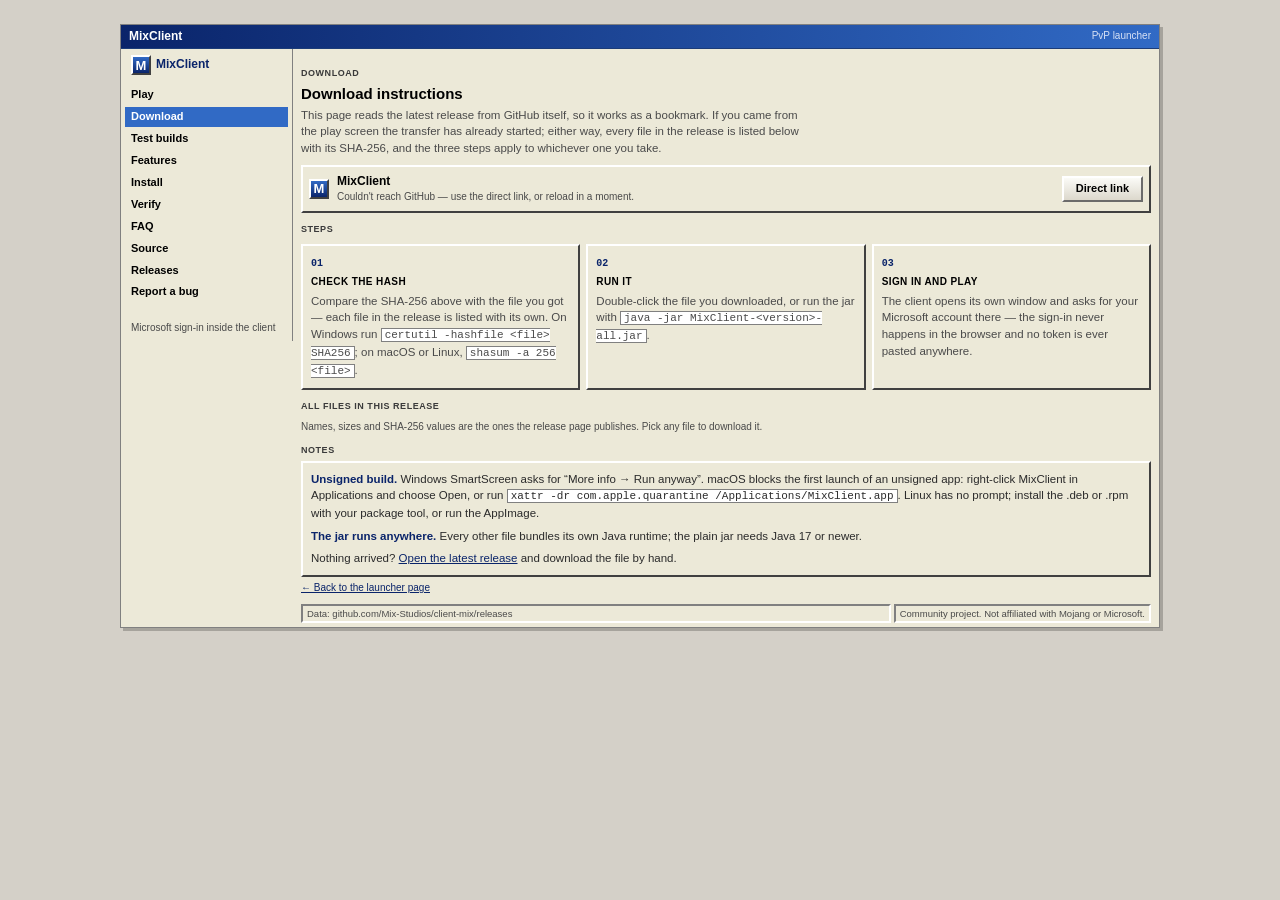
==== commit 345b91d9: "Give test builds their own page. Pre-releases get a Test builds page that lists each build with its " ====
--- a/download.html
+++ b/download.html
@@ -30,6 +30,7 @@
       <nav class="nav" aria-label="Main">
         <a class="nav-item" href="index.html#play">Play</a>
         <a class="nav-item is-active" href="download.html">Download</a>
+        <a class="nav-item" href="test-builds.html">Test builds</a>
         <a class="nav-item" href="index.html#features">Features</a>
         <a class="nav-item" href="index.html#install">Install</a>
         <a class="nav-item" href="index.html#verify">Verify</a>
@@ -109,6 +110,13 @@
           Names, sizes and SHA-256 values are the ones the release page publishes. Pick any file to download it.
         </p>
 
+        <div class="release-notes" data-release hidden>
+          <p class="group-label">WHAT'S IN THIS BUILD</p>
+          <h2 class="section-title" data-release-title></h2>
+          <div class="release-notes-body" data-release-body></div>
+          <a class="verify-link" data-release-link target="_blank" rel="noopener">Read the full release on GitHub →</a>
+        </div>
+
         <p class="group-label">NOTES</p>
         <div class="notice">
           <p><strong>Unsigned build.</strong> Windows SmartScreen asks for “More info → Run anyway”. macOS blocks the
@@ -166,10 +174,14 @@
     const filesEl = document.querySelector("[data-files]");
     const macSwitchEl = document.querySelector("[data-mac-switch]");
     const macButtonsEl = document.querySelector("[data-mac-buttons]");
+    const releaseBlock = document.querySelector("[data-release]");
+    const releaseTitleEl = document.querySelector("[data-release-title]");
+    const releaseBodyEl = document.querySelector("[data-release-body]");
+    const releaseLinkEl = document.querySelector("[data-release-link]");
     const titlebarEl = document.querySelector("[data-titlebar-title]");
     const sidebarVersionEl = document.querySelector("[data-sidebar-version]");
 
-    const state = { release: null, tag: hintTag || "", picks: [], current: null };
+    const state = { release: null, tag: hintTag || "", picks: [], current: null, isTest: false };
 
     const targetById = (id) => TARGETS.find((target) => target.id === id) || null;
 
@@ -242,7 +254,13 @@
 
       if (fileEl) fileEl.textContent = asset.name;
       if (detailEl) {
-        detailEl.textContent = [version, size, target && target.note, "in your Downloads folder"]
+        detailEl.textContent = [
+          version,
+          state.isTest ? "test build" : "",
+          size,
+          target && target.note,
+          "in your Downloads folder",
+        ]
           .filter(Boolean)
           .join(" · ");
       }
@@ -343,12 +361,42 @@
       });
     }
 
+    // The release page already carries the title and notes, so show them as-is
+    // (plain text, line breaks kept) and link out for the full page.
+    function applyReleaseText(release) {
+      if (!releaseBlock) return;
+
+      const title = release.name || release.tag_name || "Release";
+      const body = String(release.body || "").trim();
+
+      if (!body && !release.name) {
+        releaseBlock.hidden = true;
+        return;
+      }
+
+      releaseBlock.hidden = false;
+      releaseBlock.dataset.kind = buildKind(release).id;
+      if (releaseTitleEl) releaseTitleEl.textContent = title;
+      if (releaseBodyEl) releaseBodyEl.textContent = body || "This release has no description.";
+
+      if (releaseLinkEl) {
+        releaseLinkEl.href = release.html_url || (release.tag_name
+          ? `https://github.com/Mix-Studios/client-mix/releases/tag/${encodeURIComponent(release.tag_name)}`
+          : "https://github.com/Mix-Studios/client-mix/releases");
+        releaseLinkEl.textContent = "Read the full release on GitHub →";
+      }
+    }
+
     function applyRelease(release) {
+      applyReleaseText(release);
       state.release = release;
+      lastApplied = Date.now();
       state.tag = release.tag_name || state.tag;
       state.picks = picksFor(release);
 
-      setKind(buildKind(release));
+      const kind = buildKind(release);
+      state.isTest = kind.id === "test";
+      setKind(kind);
       setChrome(versionOf(release));
       renderFiles();
 
@@ -363,7 +411,54 @@
       applyPick(clicked || hinted || primaryPick(state.picks, OS, null));
     }
 
-    async function boot() {
+    // Keep the page current for a tab left open across a release, the same way
+    // the play screen does: re-check on a timer and when the tab comes back.
+    const AUTO_REFRESH_MS = 5 * 60 * 1000;
+    const VISIBILITY_MIN_MS = 60 * 1000;
+    let inFlight = null;
+    let lastApplied = 0;
+
+    async function refresh({ force = false } = {}) {
+      if (inFlight) return inFlight;
+
+      inFlight = (async () => {
+        try {
+          if (force) {
+            try {
+              sessionStorage.removeItem(R.CACHE_KEY);
+            } catch (err) {
+              /* storage disabled — nothing cached anyway */
+            }
+          }
+
+          let release = force ? null : readCache();
+          if (!release) {
+            release = await resolveRelease();
+            if (release === undefined) throw new Error("GitHub API unavailable");
+            if (release) writeCache(release);
+          }
+
+          if (!release) {
+            if (!state.current && detailEl) detailEl.textContent = "No release is published yet.";
+            return;
+          }
+
+          applyRelease(release);
+        } catch (err) {
+          if (!state.current && detailEl) {
+            detailEl.textContent = "Couldn't reach GitHub — use the direct link, or reload in a moment.";
+          }
+        }
+      })();
+
+      try {
+        await inFlight;
+      } finally {
+        inFlight = null;
+      }
+    }
+
+    function boot() {
       // Paint the file the play screen handed over, then correct it from GitHub.
       if (wantedFile) {
         applyPick({
@@ -381,26 +476,18 @@
         setKind({ id: hintKind, label: hintKind === "test" ? "TEST BUILD" : "RELEASE BUILD" });
       }
 
-      try {
-        let release = readCache();
-        if (!release) {
-          release = await resolveRelease();
-          if (release === undefined) throw new Error("GitHub API unavailable");
-          if (release) writeCache(release);
-        }
-
-        if (!release) {
-          if (!state.current && detailEl) detailEl.textContent = "No release is published yet.";
-          return;
-        }
-
-        applyRelease(release);
-      } catch (err) {
-        if (!state.current && detailEl) {
-          detailEl.textContent = "Couldn't reach GitHub — use the direct link, or reload in a moment.";
-        }
-      }
-    }
+      refresh();
+    }
+
+    setInterval(() => { refresh({ force: true }); }, AUTO_REFRESH_MS);
+
+    document.addEventListener("visibilitychange", () => {
+      if (document.hidden) return;
+      if (Date.now() - lastApplied < VISIBILITY_MIN_MS) return;
+      refresh({ force: true });
+    });
+
+    window.addEventListener("online", () => { refresh({ force: true }); });
 
     boot();
   })();
--- a/styles.css
+++ b/styles.css
@@ -218,6 +218,25 @@
 }
 .build-hash[hidden] { display: none; }
 
+/* release title + notes, straight from the release page */
+.release-notes { margin-top: 12px; }
+.release-notes[hidden] { display: none; }
+.release-notes .section-title { margin-bottom: 4px; }
+
+.release-notes-body {
+  max-height: 260px;
+  padding: 6px;
+  overflow: auto;
+  background: var(--field);
+  border: 2px solid;
+  border-color: var(--border) var(--highlight) var(--highlight) var(--border);
+  color: #1A1A1A;
+  font-size: 11.5px;
+  white-space: pre-wrap;
+  overflow-wrap: anywhere;
+}
+.release-notes-body:empty { display: none; }
+
 .version-row { display: flex; align-items: center; gap: 4px; }
 
 .field.combo {
@@ -578,6 +597,37 @@
 .notice p:last-child { margin-bottom: 0; }
 .notice strong { color: var(--accent-2); }
 
+/* ---------- test build feed ---------- */
+
+.release-feed { display: flex; flex-direction: column; gap: 8px; }
+
+.release-entry {
+  padding: 8px;
+  background: var(--surface);
+  border: 2px solid;
+  border-color: var(--highlight) var(--shadow) var(--shadow) var(--highlight);
+}
+
+.release-head { display: flex; align-items: center; gap: 6px; flex-wrap: wrap; }
+.release-meta { color: var(--muted); font-size: 10px; }
+.release-entry .build-name { font-size: 12px; }
+
+.release-body {
+  margin: 4px 0 0;
+  max-height: 130px;
+  overflow: auto;
+  padding: 4px 6px;
+  background: var(--field);
+  border: 2px solid;
+  border-color: var(--border) var(--highlight) var(--highlight) var(--border);
+  color: #2B2B2B;
+  font-size: 11px;
+  white-space: pre-wrap;
+  overflow-wrap: anywhere;
+}
+
+.release-entry .platforms { margin-top: 6px; }
+
 /* ---------- status bar ---------- */
 
 .statusbar {
